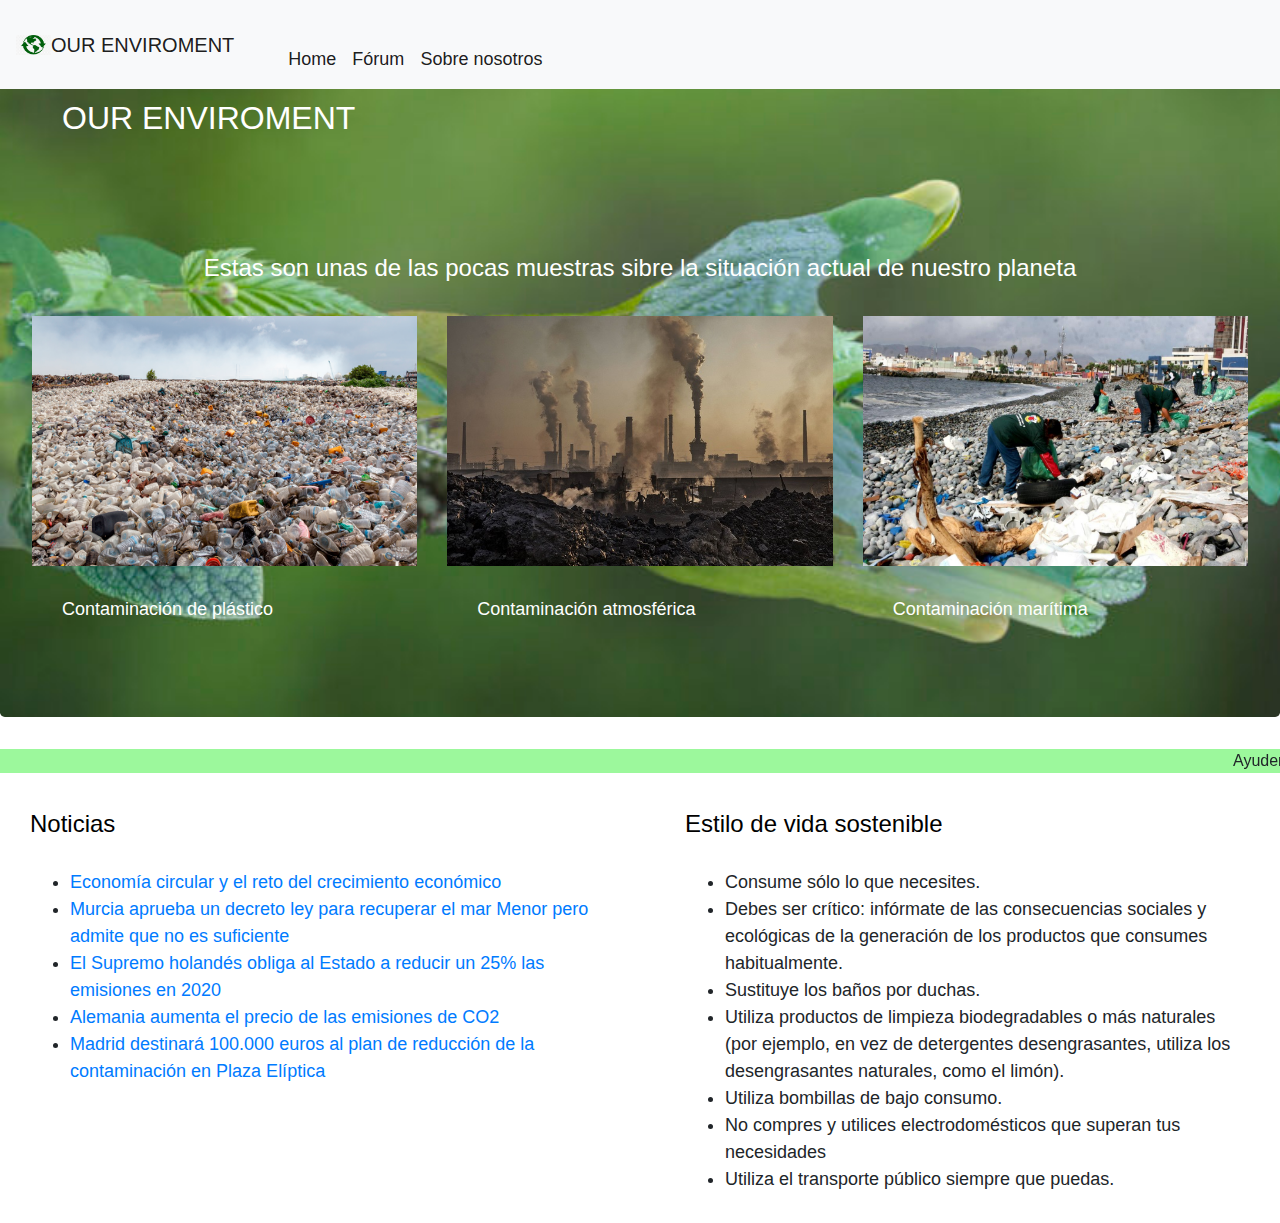
==== index.html @ 742af530 "web1" ====
<!DOCTYPE html>
<html lang="english"></html>
<html>
<head>
  <meta charset="utf-8">
  <meta name="viewport" content="width=device-width, user-scalable=no, initial-scale=2.0, maximum-scale=2.0, minimum-scale=2.0">
  <meta http-equiv="X-UA-Compatible" content="ie=edge">
  <link rel="stylesheet" href="https://stackpath.bootstrapcdn.com/bootstrap/4.4.1/css/bootstrap.min.css" integrity="sha384-Vkoo8x4CGsO3+Hhxv8T/Q5PaXtkKtu6ug5TOeNV6gBiFeWPGFN9MuhOf23Q9Ifjh" crossorigin="anonymous"><!--copiado de la página bootstrap-->
  <script src="https://ajax.googleapis.com/ajax/libs/jquery/3.2.1/jquery.min.js"></script>
  <script src="https://maxcdn.bootstrapcdn.com/bootstrap/3.3.7/js/bootstrap.min.js" ></script>
  <script src="https://code.jquery.com/jquery-3.4.1.slim.min.js" integrity="sha384-J6qa4849blE2+poT4WnyKhv5vZF5SrPo0iEjwBvKU7imGFAV0wwj1yYfoRSJoZ+n" crossorigin="anonymous"></script>
  <script src="https://cdn.jsdelivr.net/npm/popper.js@1.16.0/dist/umd/popper.min.js" integrity="sha384-Q6E9RHvbIyZFJoft+2mJbHaEWldlvI9IOYy5n3zV9zzTtmI3UksdQRVvoxMfooAo" crossorigin="anonymous"></script>
  <script src="https://stackpath.bootstrapcdn.com/bootstrap/4.4.1/js/bootstrap.min.js" integrity="sha384-wfSDF2E50Y2D1uUdj0O3uMBJnjuUD4Ih7YwaYd1iqfktj0Uod8GCExl3Og8ifwB6" crossorigin="anonymous"></script>
  <link type="text/css" rel="stylesheet" href="Styles.css" />
  <script> <!--Java-->
    alert("Bienvenido a nuestra web!") 
   </script>

</head>

<body>
   
    
     <nav class="navbar navbar-expand-lg navbar-light bg-light navbar-inverse fixed-top">  
            <img src="images/logo.jpg" class="logo">
            <a class="navbar-brand" href="index.html">OUR ENVIROMENT<!--Nombre de la barra de navegación--> </a>
            <button class="navbar-toggler" type="button" data-toggle="collapse" data-target="#navbarSupportedContent" aria-controls="navbarSupportedContent" aria-expanded="false" aria-label="Toggle navigation">
              <span class="navbar-toggler-icon"></span>
            </button>
                   
            <div class="collapse navbar-collapse" id="navbarSupportedContent">
              <ul class="navbar-nav mr-auto">
                <li class="nav-item active"><!--Cada barra de <li> es una entrada para la barra de navegación-->
                  <a class="nav-link" href="index.html">Home<span class="sr-only">(current)</span></a>
                </li>
                <li class="nav-item active"><!--Cada barra de <li> es una entrada para la barra de navegación-->
                  <a class="nav-link" href="forum.html">Fórum <span class="sr-only">(current)</span></a>
                </li>
                <li class="nav-item active"><!--Cada barra de <li> es una entrada para la barra de navegación-->
                    <a class="nav-link" href="sobrenosotros.html">Sobre nosotros<span class="sr-only">(current)</span></a>
                  </li>
              </ul>      
            </div>
          </nav>




    <div class="jumbotron">
        <p class="ta">OUR ENVIROMENT</p>
        <br>
        <br>
        <p class="ca text-center">Estas son unas de las pocas muestras sibre la situación actual de nuestro planeta</p>


        <div class="row">
          <div class="col-md-4">
            <div class="thumbnail">
              <a href="https://cnnespanol.cnn.com/tag/contaminacion-de-plastico/">
                <img src="images/plasico.png" alt="Lights" style="width:100%">
                <div class="caption">
                  <p>Contaminación de plástico</p>
                </div>
              </a>
            </div>
          </div>
          <div class="col-md-4">
            <div class="thumbnail">
              <a href="https://elpais.com/tag/contaminacion_atmosferica/a">
                <img src="images/gas.jpg" alt="Nature" style="width:100%">
                <div class="caption">
                  <p>Contaminación atmosférica</p>
                </div>
              </a>
            </div>
          </div>
          <div class="col-md-4">
            <div class="thumbnail">
              <a href="https://elpais.com/tag/contaminacion_maritima/a">
                <img src="images/marcon.jpg" alt="Fjords" style="width:100%">
                <div class="caption">
                  <p>Contaminación marítima</p>
                </div>
              </a>
            </div>
          </div>
        </div>


    </div>
    
    <marquee>Ayudemos a proteger nuestro planeta!</marquee>

    <div class="row">
        <div class="col-sm-6">
        <h2>Noticias</h2>
        <ul>
          <li><a href="https://www.abc.es/economia/abci-economia-circular-y-reto-crecimiento-economico-201912160222_noticia.html">Economía circular y 
        el reto del crecimiento económico</a></li>
          <li><a href="https://elpais.com/sociedad/2019/12/26/actualidad/1577354262_029338.html">Murcia aprueba un decreto ley para recuperar el mar Menor 
        pero admite que no es suficiente</a></li>
          <li><a href="https://elpais.com/sociedad/2019/12/26/actualidad/1577354262_029338.html">El Supremo holandés obliga al Estado a reducir un 25% las
        emisiones en 2020</a></li>
          <li><a href="https://www.abc.es/sociedad/abci-alemania-aumenta-precio-emisiones-201912161807_noticia.html">Alemania aumenta el precio de las emisiones de CO2</a></li>
          <li><a href="https://www.abc.es/espana/madrid/abci-madrid-destinara-100000-euros-plan-reduccion-contaminacion-plaza-eliptica-201912161143_noticia.html">Madrid destinará
        100.000 euros al plan de reducción de la contaminación en Plaza Elíptica</a> </li>
        </ul> 
        </div>
       
        
    
      <div class="col-sm-6">
        <h2>Estilo de vida sostenible</h2>
        <ul>
          <li>Consume sólo lo que necesites.</li>
          <li>Debes ser crítico: infórmate de las consecuencias sociales y ecológicas de la generación de los productos que consumes habitualmente.</li>
          <li>Sustituye los baños por duchas.</li>
          <li>Utiliza productos de limpieza biodegradables o más naturales (por ejemplo, en vez de detergentes desengrasantes, utiliza los desengrasantes naturales, como el limón).</li>
          <li>Utiliza bombillas de bajo consumo.</li>
          <li>No compres y utilices electrodomésticos que superan tus necesidades</li>
          <li>Utiliza el transporte público siempre que puedas.</li>
        </ul>
        </div>
      </div>
    </div>

    </div>




</body
---- Styles.css ----
.navbar{
    font-family: 'Franklin Gothic Medium', 'Arial Narrow', Arial, sans-serif;
    margin: auto;
}

marquee{
    font-family: 'Franklin Gothic Medium', 'Arial Narrow', Arial, sans-serif;
    background-color: rgb(156, 248, 156);
}

.ta{
    font-family: Arial, Helvetica, sans-serif;
    color: white;
    font-size: xx-large;
    font-family: 'Franklin Gothic Medium', 'Arial Narrow', Arial, sans-serif;
}

.logo{
    height: 20px;
    width: 35px;
}

.tt{
    font-family: 'Franklin Gothic Medium', 'Arial Narrow', Arial, sans-serif;
    font-size: x-large;
    margin:30px;
}

.jumbotron{
    
    background-image: url("images/dia.jpg");
    background-size:cover;
    background-attachment: fixed;
    min-height: 600px;
    color:white;
    font-family: 'Franklin Gothic Medium', 'Arial Narrow', Arial, sans-serif;
}

h2{
    text-align: left;
    font-size: x-large;
    color: black;
    font-family: 'Franklin Gothic Medium', 'Arial Narrow', Arial, sans-serif;
    margin:30px;
}

img{
    width: 400px;
    height:250px;
    align:center;
}

.forest {
    background-image: url("images/forest.jpg");
        height: 400px; /* You must set a specified height */
        background-position: center; /* Center the image */
        font-family: 'Franklin Gothic Medium', 'Arial Narrow', Arial, sans-serif;
        
}
h1{
    color:white;
    text-align: center;
    font-family: 'Franklin Gothic Medium', 'Arial Narrow', Arial, sans-serif;
    margin:30px;
}

.titulo{

    margin: 0;
    position: absolute;
    top: 50%;
    -ms-transform: translateY(-50%);
    transform: translateY(-50%);
    background-image: url("images/forest.jpg");
    font-family: 'Franklin Gothic Medium', 'Arial Narrow', Arial, sans-serif;
    margin:30px;
  }

ul {
    font-size: 18px;
    font-family: 'Franklin Gothic Medium', 'Arial Narrow', Arial, sans-serif;
    margin:30px;
}

p{
    font-size:18px;
    margin-right: 40px;
    font-family: 'Franklin Gothic Medium', 'Arial Narrow', Arial, sans-serif;
    margin:30px;
}

.ca{
    color:white;
    font-size: x-large;
    font-family: 'Franklin Gothic Medium', 'Arial Narrow', Arial, sans-serif;
    margin:30px;
}

.tf{

    font-family: 'Franklin Gothic Medium', 'Arial Narrow', Arial, sans-serif;
    margin:30px;
    font-size: x-large;


}

.form-horizontal{

    margin:30px;
    font-family: 'Franklin Gothic Medium', 'Arial Narrow', Arial, sans-serif;


}


.caption{
    color: white;
    font-family: 'Franklin Gothic Medium', 'Arial Narrow', Arial, sans-serif;

}


.f{
background-image: url("images/nmar.jpg");
}
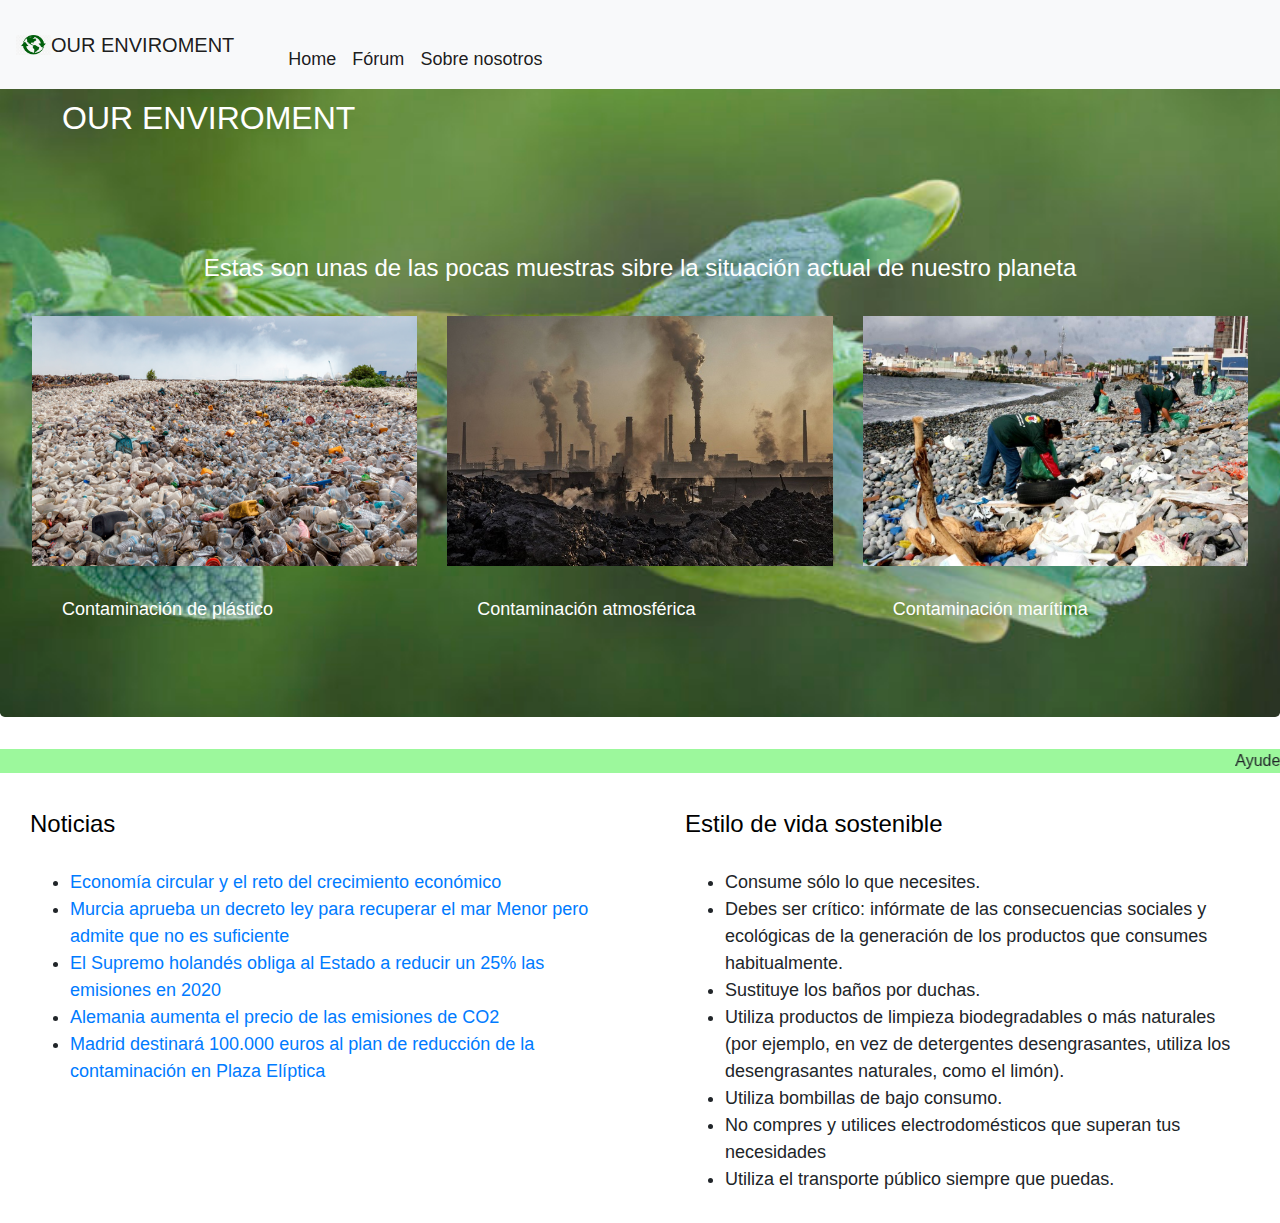
==== commit e85cb25e: "." ====
--- a/index.html
+++ b/index.html
@@ -34,7 +34,7 @@
                   <a class="nav-link" href="index.html">Home<span class="sr-only">(current)</span></a>
                 </li>
                 <li class="nav-item active"><!--Cada barra de <li> es una entrada para la barra de navegación-->
-                  <a class="nav-link" href="forum.html">Fórum <span class="sr-only">(current)</span></a>
+                  <a class="nav-link" href="Forum.html">Fórum <span class="sr-only">(current)</span></a>
                 </li>
                 <li class="nav-item active"><!--Cada barra de <li> es una entrada para la barra de navegación-->
                     <a class="nav-link" href="sobrenosotros.html">Sobre nosotros<span class="sr-only">(current)</span></a>
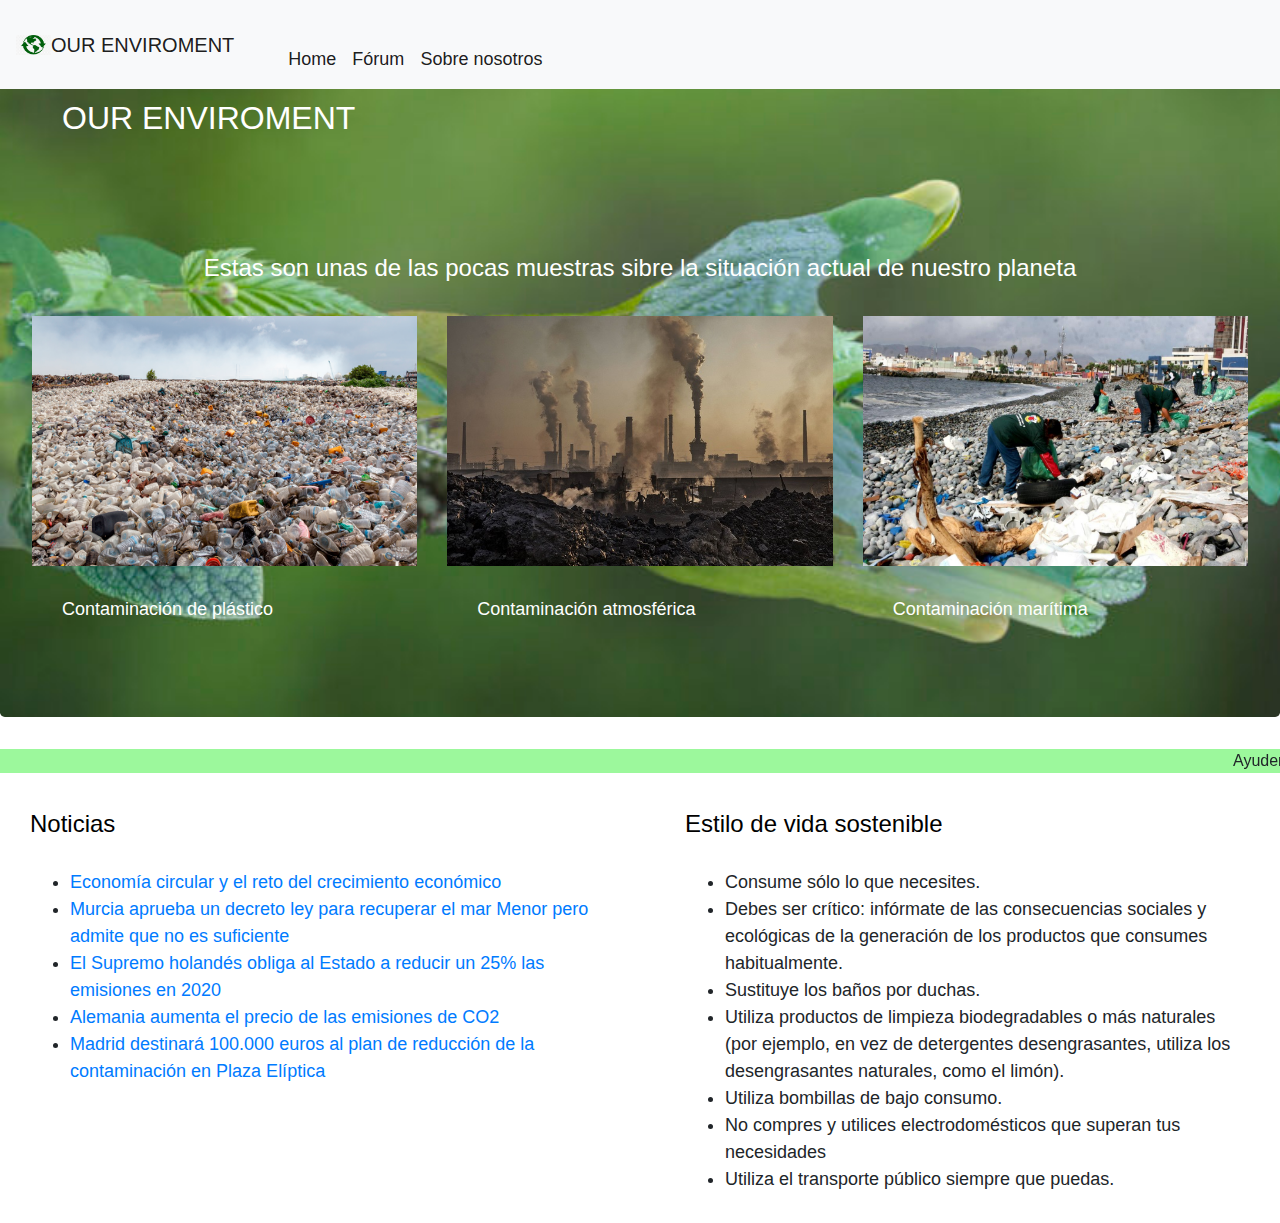
==== commit b4f31b55: "," ====
--- a/index.html
+++ b/index.html
@@ -34,7 +34,7 @@
                   <a class="nav-link" href="index.html">Home<span class="sr-only">(current)</span></a>
                 </li>
                 <li class="nav-item active"><!--Cada barra de <li> es una entrada para la barra de navegación-->
-                  <a class="nav-link" href="Forum.html">Fórum <span class="sr-only">(current)</span></a>
+                  <a class="nav-link" href="forum.html">Fórum <span class="sr-only">(current)</span></a>
                 </li>
                 <li class="nav-item active"><!--Cada barra de <li> es una entrada para la barra de navegación-->
                     <a class="nav-link" href="sobrenosotros.html">Sobre nosotros<span class="sr-only">(current)</span></a>
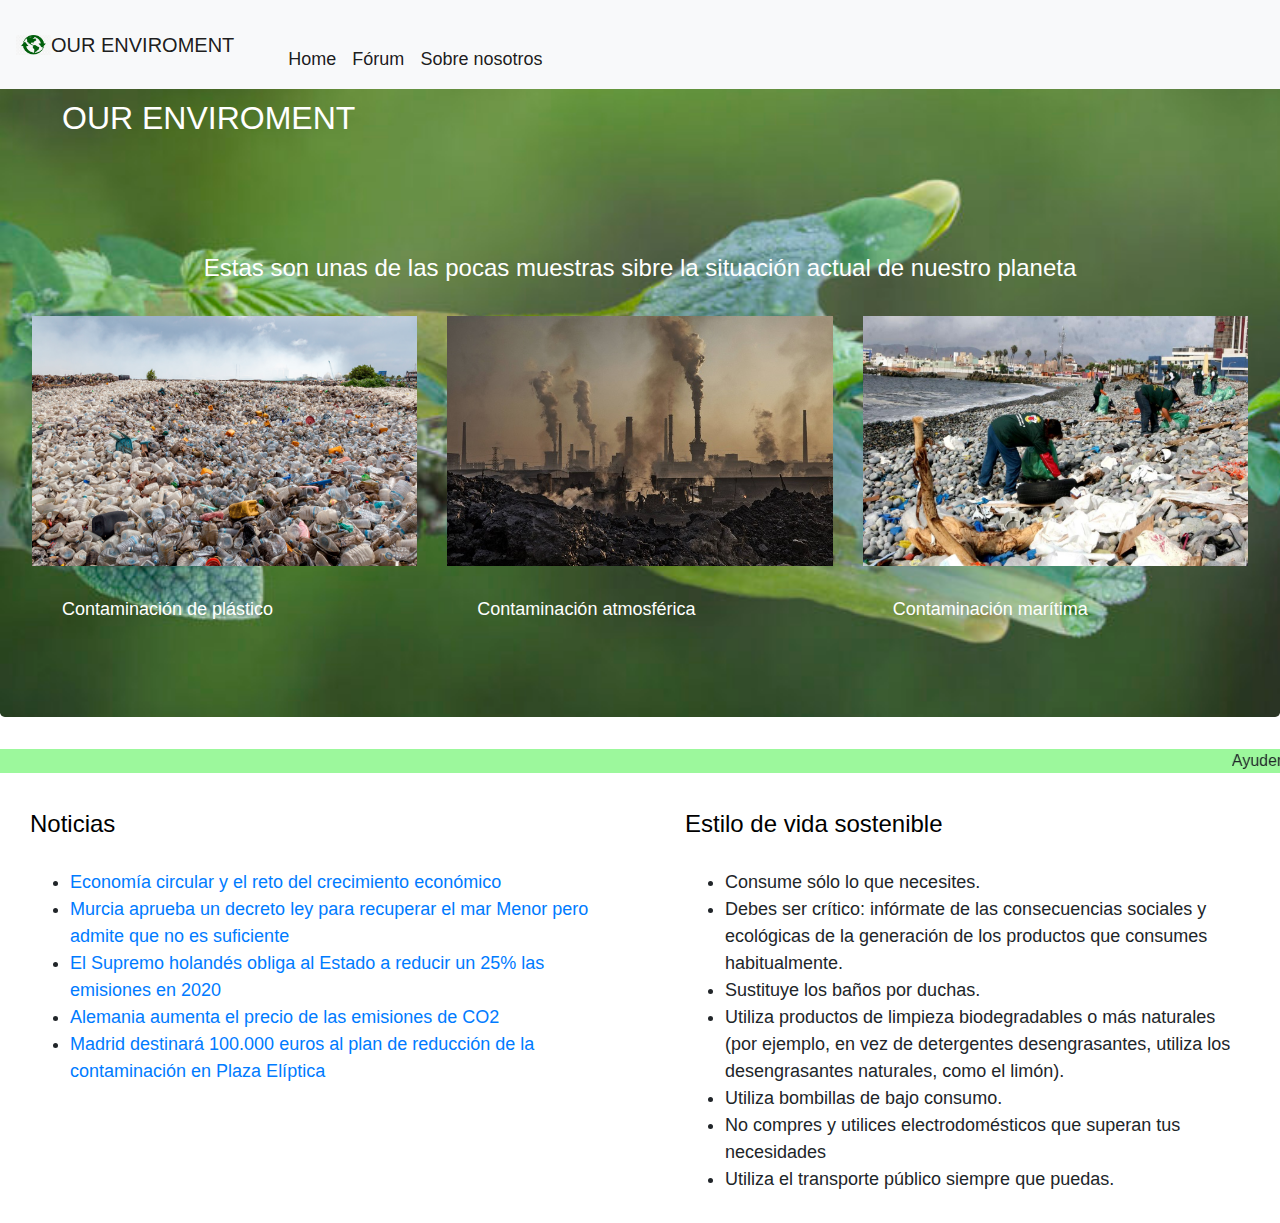
==== commit 3a88aa1d: "." ====
--- a/index.html
+++ b/index.html
@@ -34,7 +34,7 @@
                   <a class="nav-link" href="index.html">Home<span class="sr-only">(current)</span></a>
                 </li>
                 <li class="nav-item active"><!--Cada barra de <li> es una entrada para la barra de navegación-->
-                  <a class="nav-link" href="forum.html">Fórum <span class="sr-only">(current)</span></a>
+                  <a class="nav-link" href="Forum.html">Fórum <span class="sr-only">(current)</span></a>
                 </li>
                 <li class="nav-item active"><!--Cada barra de <li> es una entrada para la barra de navegación-->
                     <a class="nav-link" href="sobrenosotros.html">Sobre nosotros<span class="sr-only">(current)</span></a>
